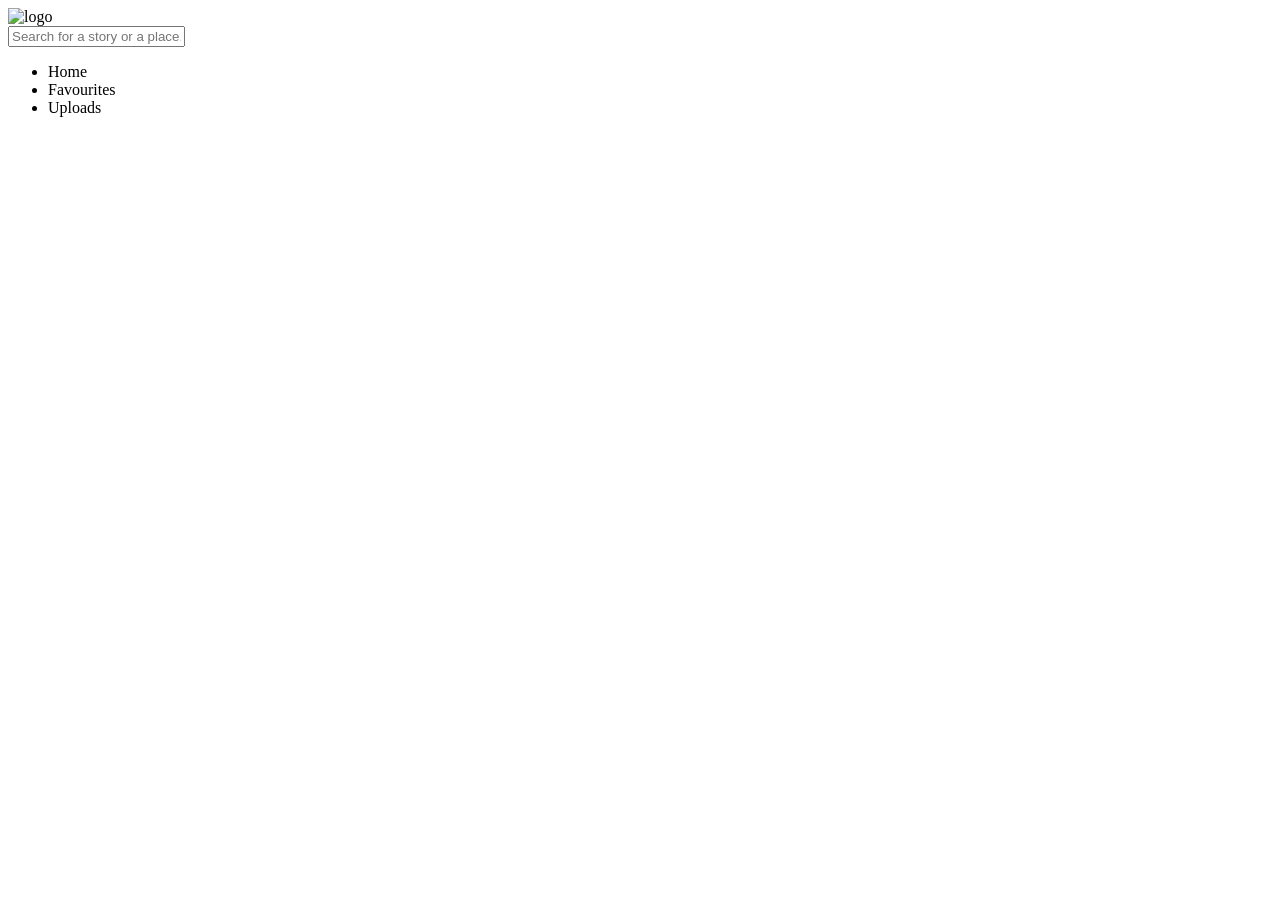
==== home.html @ 29a5bd52 "Basic html" ====
<!DOCTYPE html>
<html lang="en">
<head>
    <meta charset="UTF-8">
    <meta name="viewport" content="width=device-width, initial-scale=1.0">
    <title>LORE|HOME</title>
</head>
<body>
    <div>
        <nav>
            <img src="" alt="logo"/>
            <div>
                <input placeholder="Search for a story or a place..."/>
            </div>
            <ul>
                <li>Home</li>
                <li>Favourites</li>
                <li>Uploads</li>
            </ul>
        </nav>
    </div>
    <div>
        
    </div>
</body>
</html>
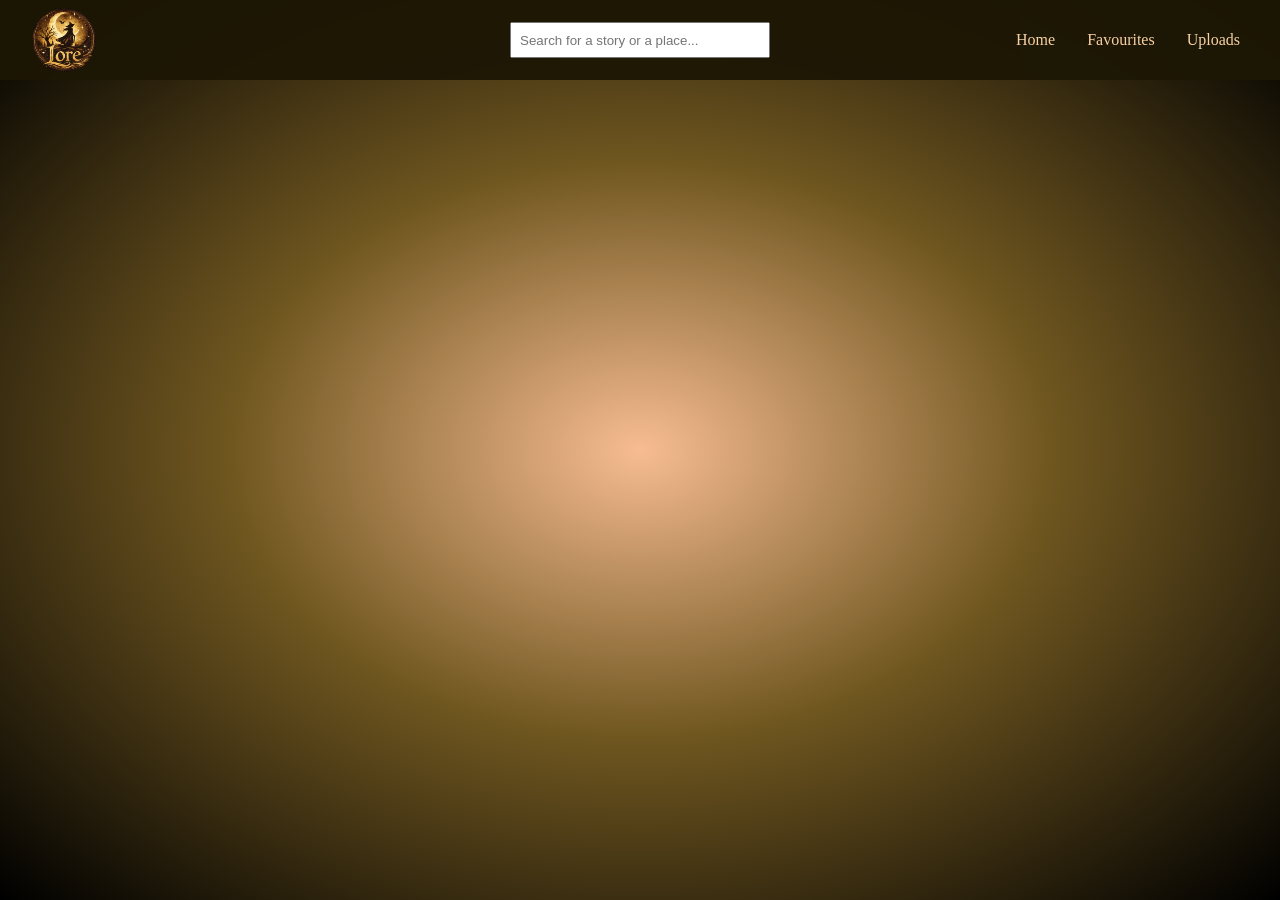
==== commit 1b01db0f: "Basic colouring" ====
--- a/home.html
+++ b/home.html
@@ -4,15 +4,16 @@
     <meta charset="UTF-8">
     <meta name="viewport" content="width=device-width, initial-scale=1.0">
     <title>LORE|HOME</title>
+    <link rel="stylesheet" href="style.css">
 </head>
 <body>
-    <div>
-        <nav>
-            <img src="" alt="logo"/>
+    <div class="main">
+        <nav class="navbar">
+            <img class="logo" src="logo.png" alt="logo"/>
             <div>
-                <input placeholder="Search for a story or a place..."/>
+                <input class="search" placeholder="Search for a story or a place..."/>
             </div>
-            <ul>
+            <ul class="nav-comp">
                 <li>Home</li>
                 <li>Favourites</li>
                 <li>Uploads</li>
@@ -20,7 +21,7 @@
         </nav>
     </div>
     <div>
-        
+
     </div>
 </body>
 </html>
--- a/style.css
+++ b/style.css
@@ -0,0 +1,79 @@
+*{
+    margin: 0;
+}
+
+:root{
+    --main-bg-color:rgb(112, 87, 32);
+    --secondary-color:rgba(29, 23, 5, 0.952);
+    --light-color:rgb(248, 209, 164);
+}
+
+.main{
+    display: flex;
+    align-items: center;
+    justify-content: center;
+    flex-direction: column;
+    gap: 3rem;
+    background-color: var(--main-bg-color);
+    background: radial-gradient(rgba(242, 143, 73, 0.6),rgb(112, 87, 32) 45%,black );
+    height: 100vh;
+}
+
+.main-title{
+    display: flex;
+    align-items: center;
+    justify-content: center;
+    flex-direction: column;
+    gap: 2rem;
+}
+
+.index-btns{
+    display: flex;
+    align-items: center;
+    flex-direction: column;
+    gap: 2rem;
+}
+
+.browse-btn, .sign-btn{
+    height: 3rem;
+    width: 5rem;
+    background-color: var(--secondary-color);
+    color: var(--light-color);
+}
+
+.navbar{
+    display: flex;
+    position: fixed;
+    align-items: center;
+    justify-content: center;
+    top: 0;
+    background-color:var(--secondary-color);
+    width: 100%;
+    height: 5rem;
+}
+
+.logo{
+    width: 4rem;
+    height: 4rem;
+    border-radius: 50%;
+    position: absolute;
+    left: 2rem;
+}
+.nav-comp{
+    display: flex;
+    position: fixed;
+    right: 2.5rem;
+    gap: 2rem;
+    justify-content: flex-end;
+}
+
+.nav-comp li{
+    list-style-type: none;
+    color:var(--light-color) ;
+}
+
+.search{
+    width: 15rem;
+    height: 1rem;
+    padding: 0.5rem;
+}
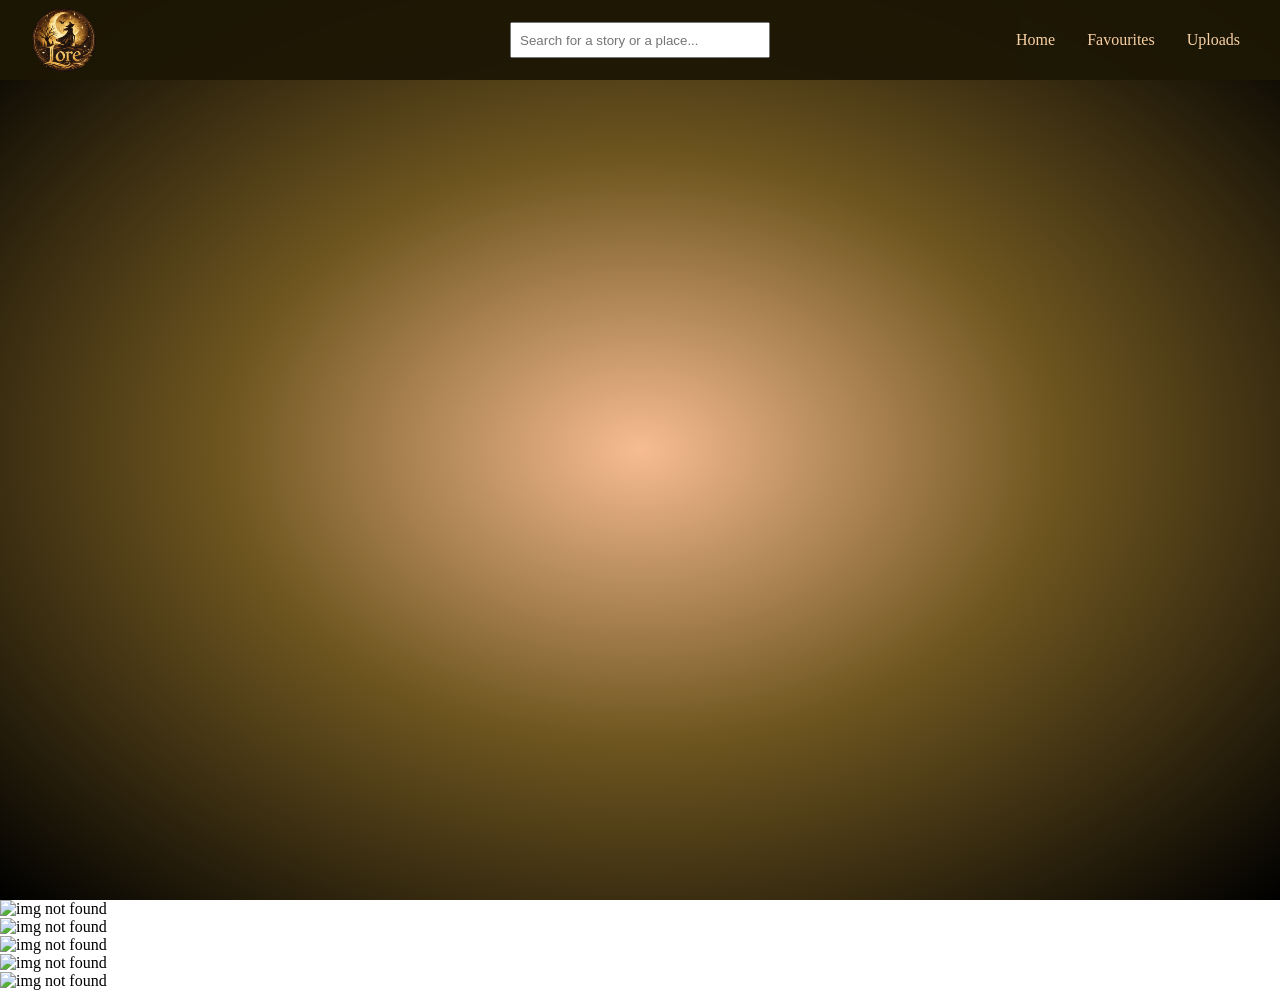
==== commit 8cab472f: "Fetching data from json" ====
--- a/home.html
+++ b/home.html
@@ -20,8 +20,9 @@
             </ul>
         </nav>
     </div>
-    <div>
+    <div class="cards">
 
     </div>
 </body>
+<script src="home.js" type="module"></script>
 </html>
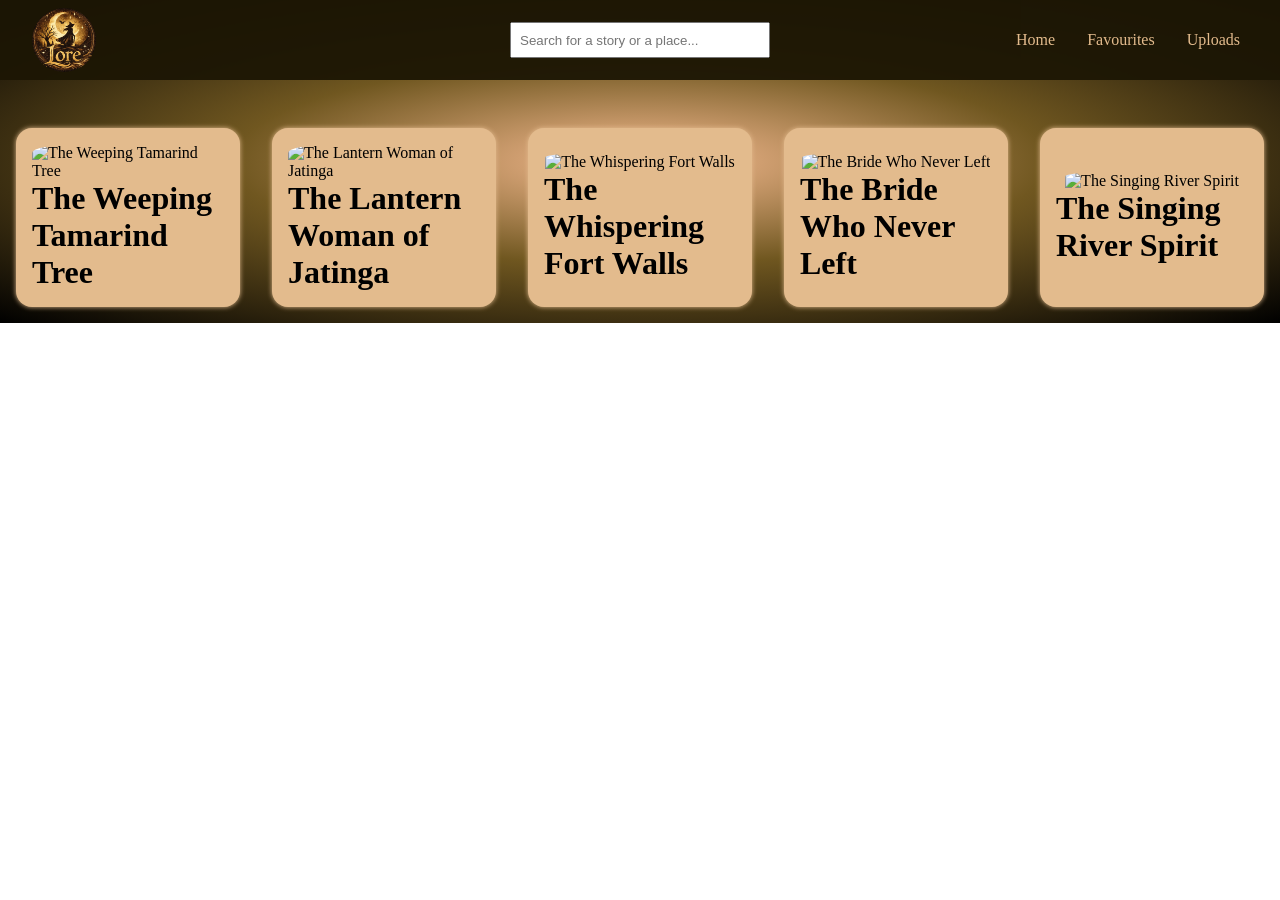
==== commit d76981b2: "Styling cards" ====
--- a/home.html
+++ b/home.html
@@ -19,10 +19,10 @@
                 <li>Uploads</li>
             </ul>
         </nav>
-    </div>
-    <div class="cards">
+        <div class="cards">
 
-    </div>
+        </div>
+        </div>
 </body>
 <script src="home.js" type="module"></script>
 </html>
--- a/style.css
+++ b/style.css
@@ -5,18 +5,18 @@
 :root{
     --main-bg-color:rgb(112, 87, 32);
     --secondary-color:rgba(29, 23, 5, 0.952);
-    --light-color:rgb(248, 209, 164);
+    --light-color:rgb(227, 187, 141);
 }
 
 .main{
     display: flex;
     align-items: center;
     justify-content: center;
-    flex-direction: column;
     gap: 3rem;
     background-color: var(--main-bg-color);
     background: radial-gradient(rgba(242, 143, 73, 0.6),rgb(112, 87, 32) 45%,black );
-    height: 100vh;
+    height: 100%;
+    width: 100%;
 }
 
 .main-title{
@@ -76,4 +76,34 @@
     width: 15rem;
     height: 1rem;
     padding: 0.5rem;
-}+}
+
+.cards{
+    display: flex;
+    justify-content: center;
+    flex-wrap: wrap;
+    margin-top: 7rem;
+}
+
+.card-container{
+    border: 10px;
+    width: 12rem;
+    display: flex;
+    align-items: center;
+    justify-content: center;
+    flex-direction: column;
+    padding: 1rem;
+    margin: 1rem;
+    background-color: var(--light-color);
+    box-shadow: 0 0 5px rgb(227, 187, 141);
+    border-radius: 1rem;
+}
+
+.card-img{
+    height: 11rem;
+    width: 11rem;
+    border-top-left-radius: 25%;
+    border-top-right-radius: 25%;
+    border-bottom-left-radius: 5%;
+    border-bottom-right-radius: 5%;
+}
